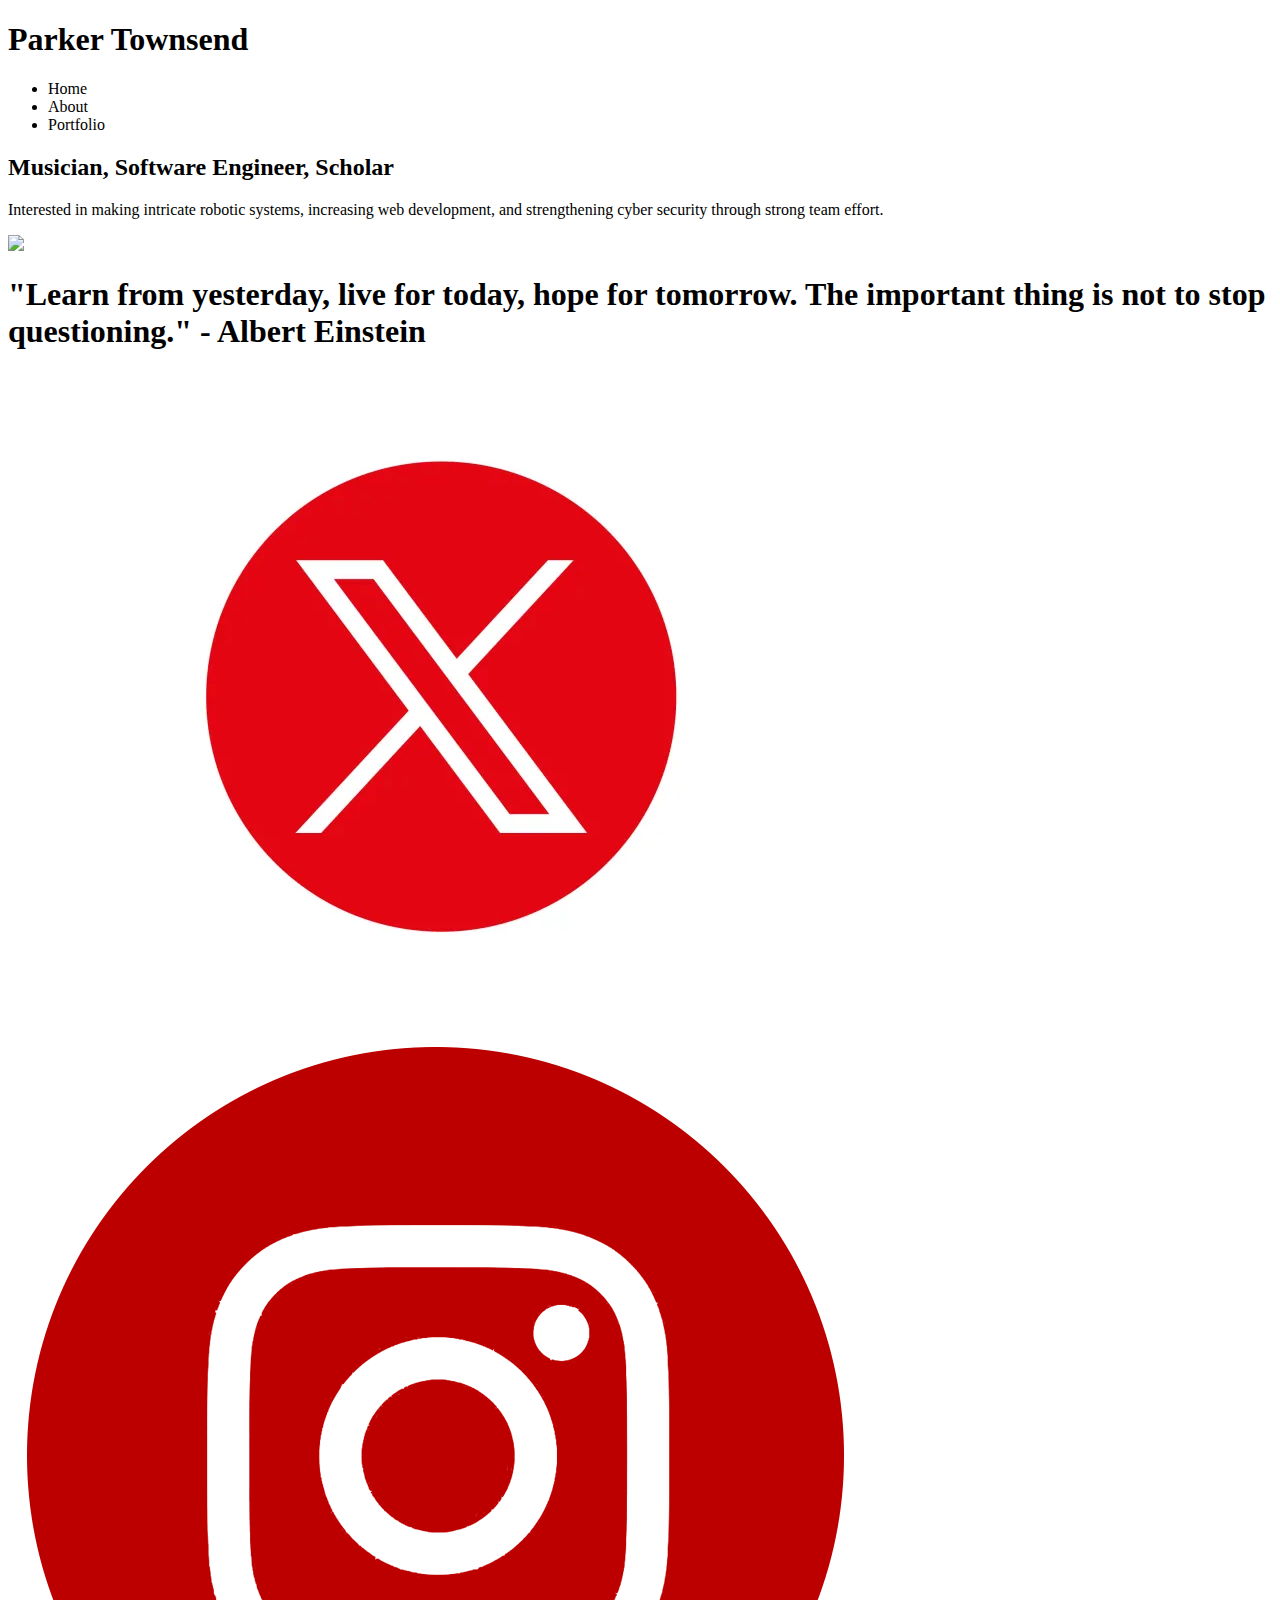
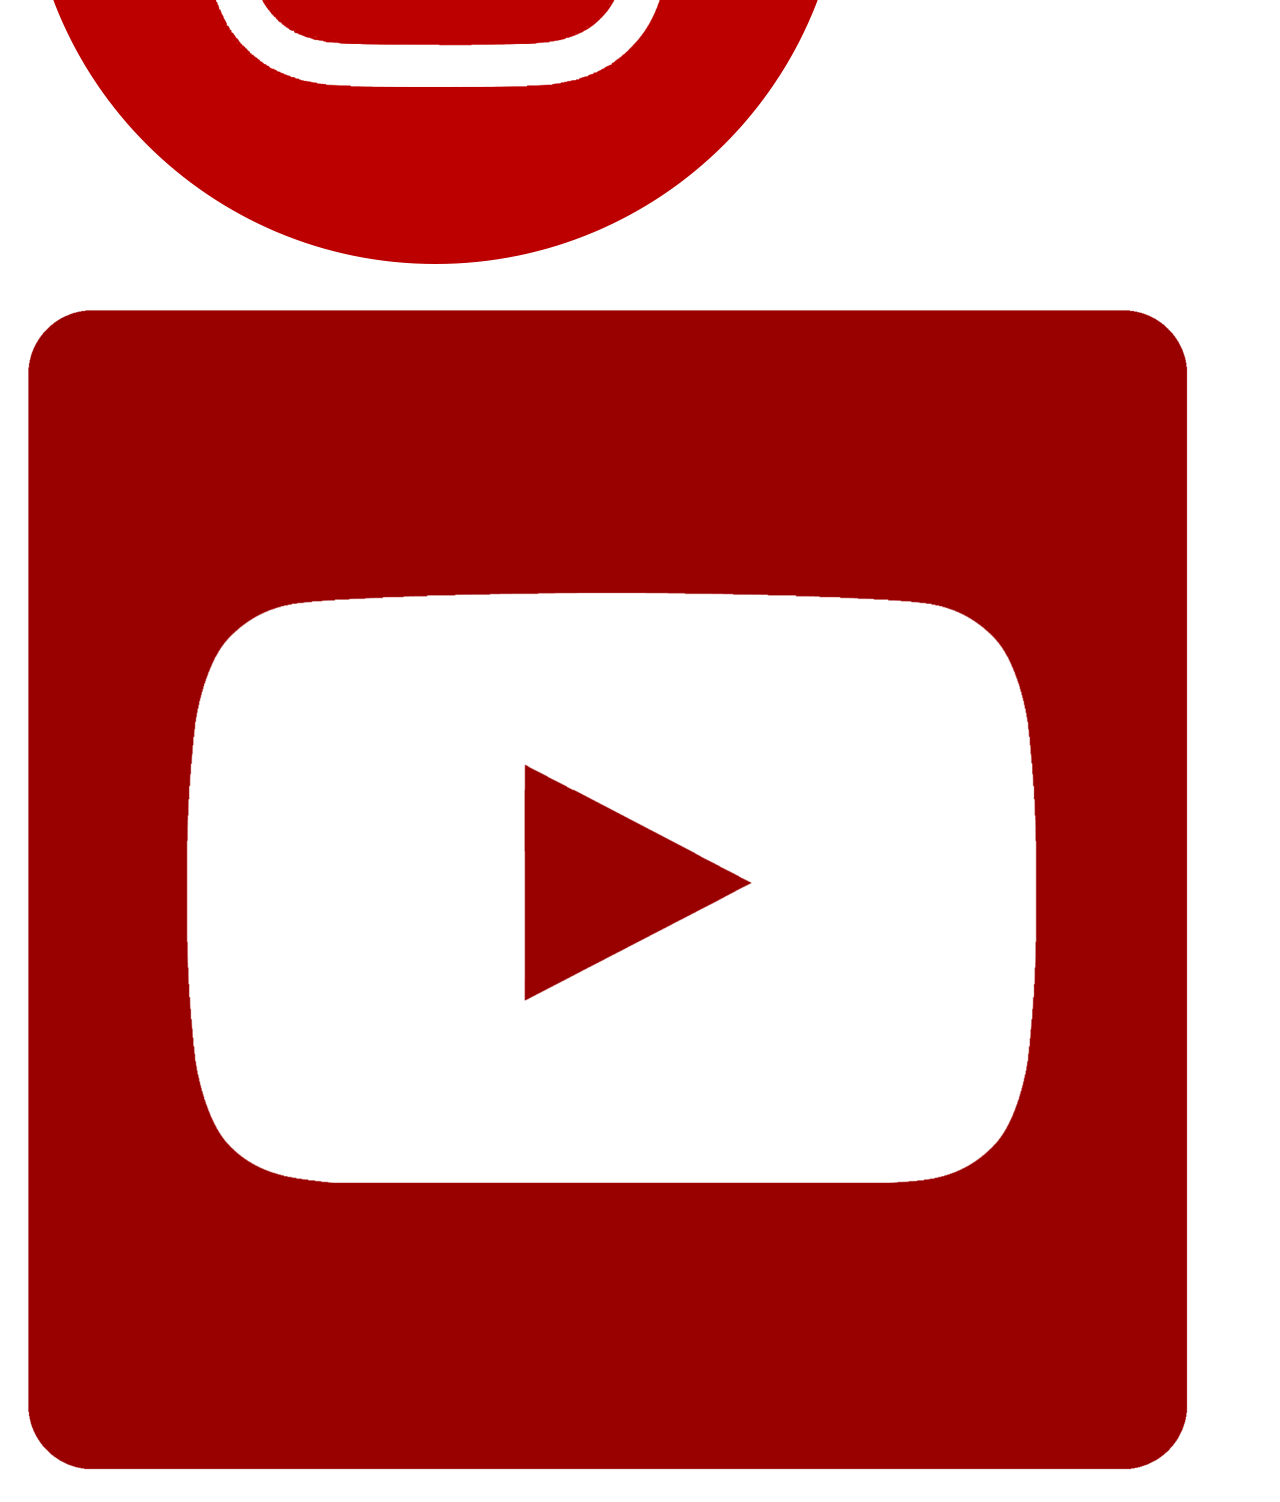
==== index.html @ 9ccdcf35 "index.html file creation and content addition" ====
<!DOCTYPE html>
<html lang="en">
<head>
    <title>My Personal Website</title>
</head>
<body>
    <div>
        <div>
            <h1>Parker Townsend</h1>
        </div>
        <div>
            <ul>
                <li>Home</li>
                <li>About</li>
                <li>Portfolio</li>
            </ul>
        </div>
    </div>
    <div>
        <div>
            <div>
                <h2>Musician, Software Engineer, Scholar</h2>
                <p>
                    Interested in making intricate robotic systems, increasing web development, and strengthening cyber security through strong team effort.
                </p>
            </div>
            <img src="images/me-img.jpeg">
        </div>
        <h1>"Learn from yesterday, live for today, hope for tomorrow. The important thing is not to stop questioning." <span>- Albert Einstein</span></h1>
    </div>
    <div>
        <img src="images/X.png">
        <img src="images/instagram.png">
        <img src="images/youtube.png">
    </div>
</body>
</html>
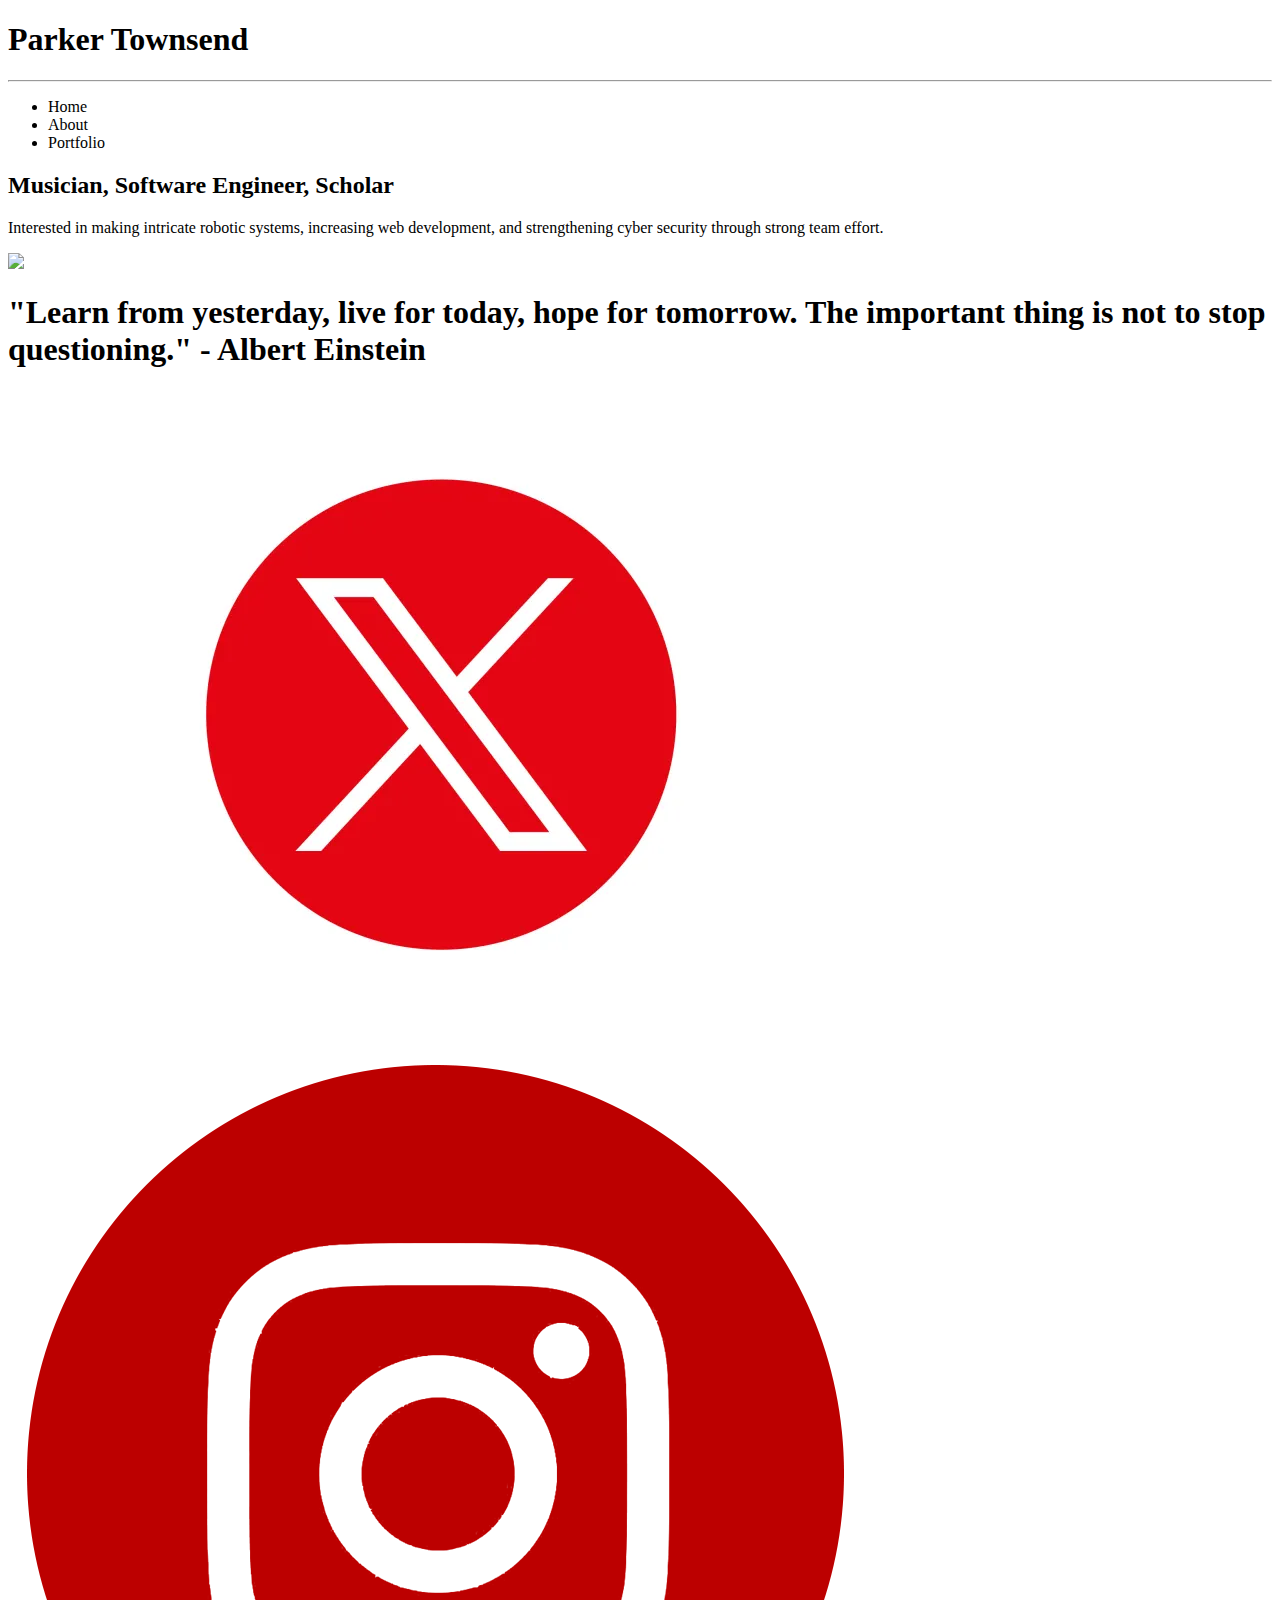
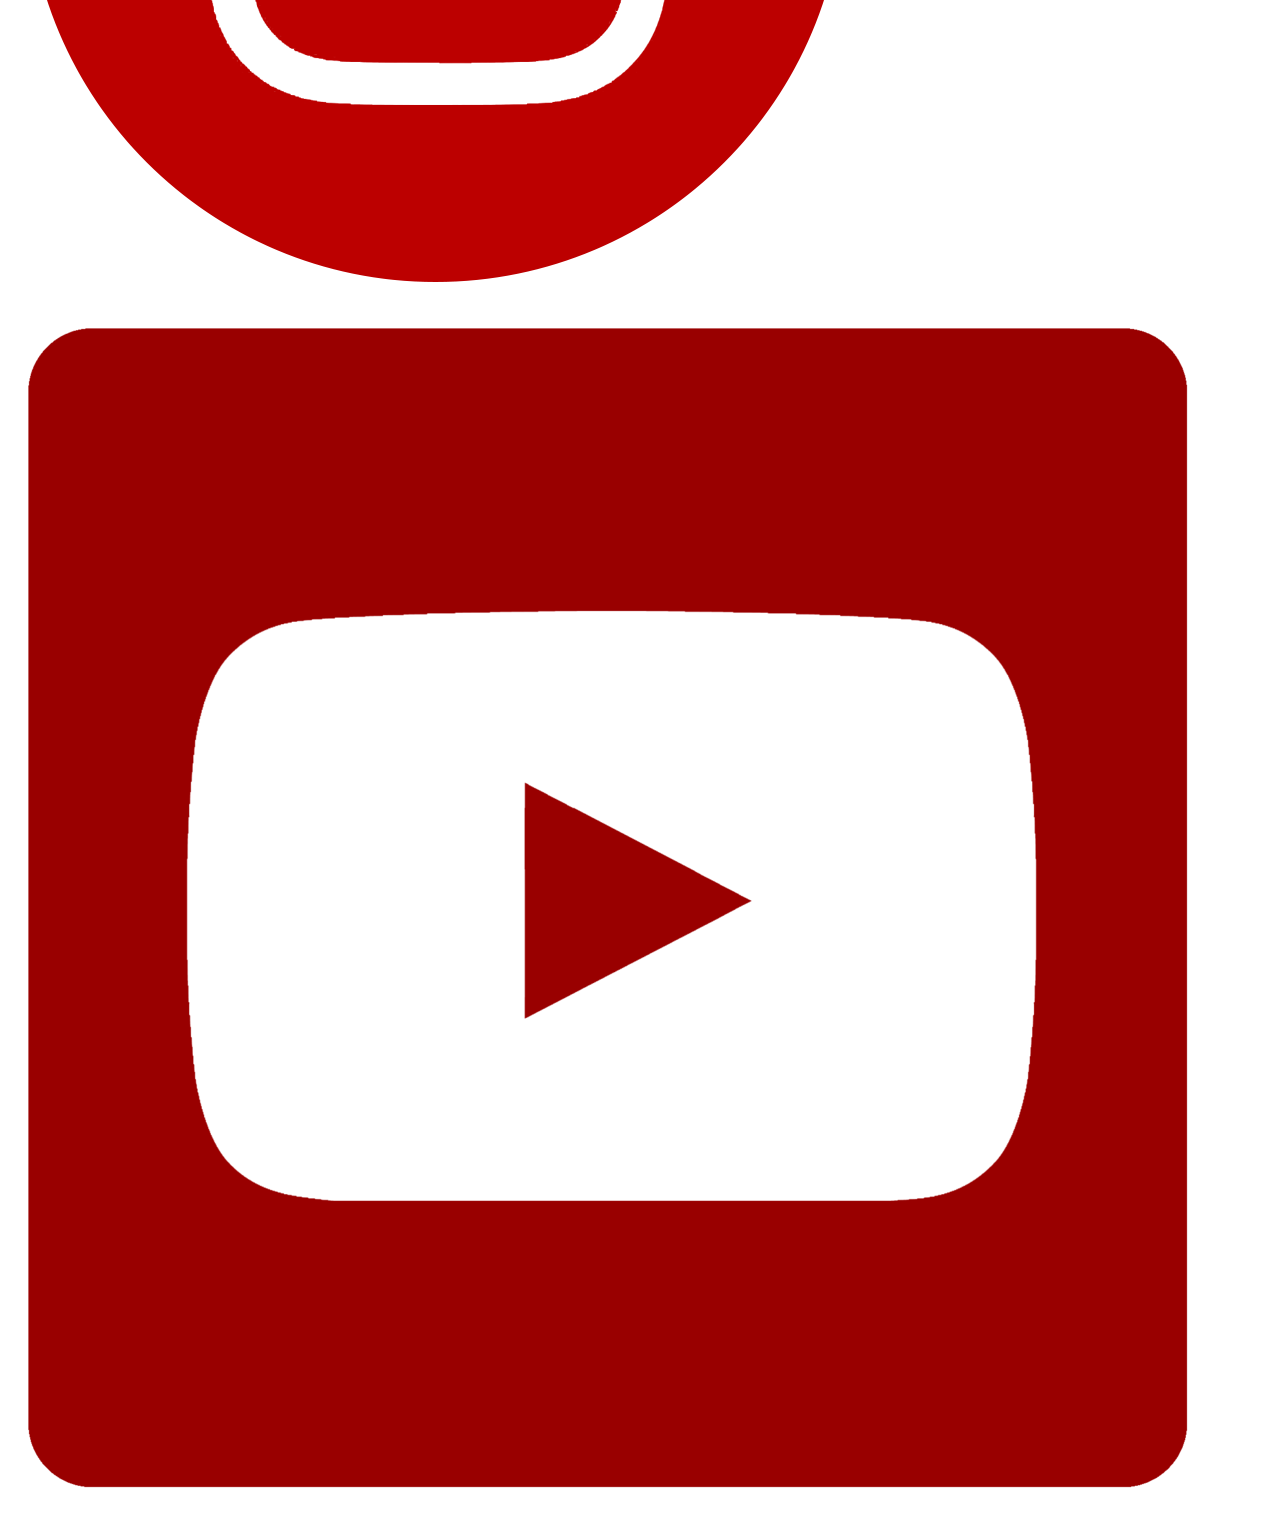
==== commit 12dcb99d: "created about.html page + minor changes to index.html + excluded header and footer to be c/p later" ====
--- a/index.html
+++ b/index.html
@@ -7,6 +7,7 @@
     <div>
         <div>
             <h1>Parker Townsend</h1>
+            <hr>
         </div>
         <div>
             <ul>
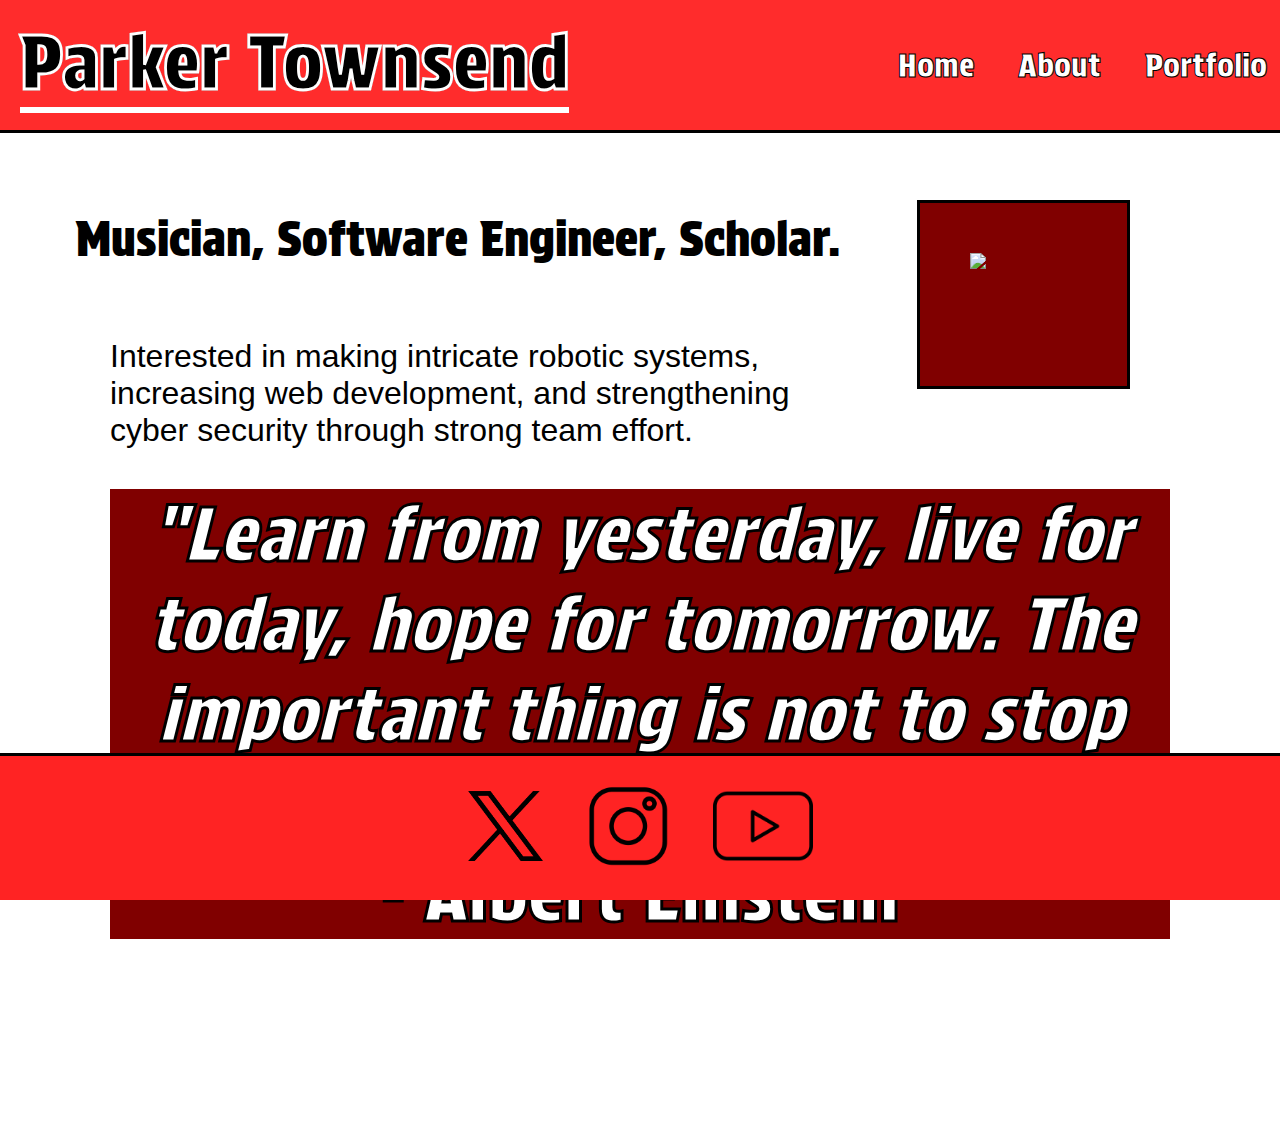
==== commit 50fa30de: "created stylesheet and applied styles" ====
--- a/index.html
+++ b/index.html
@@ -1,38 +1,41 @@
 <!DOCTYPE html>
 <html lang="en">
-<head>
-    <title>My Personal Website</title>
-</head>
-<body>
-    <div>
-        <div>
-            <h1>Parker Townsend</h1>
-            <hr>
+    <head>
+        <title>My Personal Website</title>
+        <link rel="stylesheet" href="style.css">
+    </head>
+    <body>
+        <div class="header">
+            <div class="name">
+                <h1>Parker Townsend</h1>
+                <hr>
+            </div>
+            <div class="menu">
+                <ul>
+                    <li class="menuItem"><a href="index.html">Home</a></li>
+                    <li class="menuItem"><a href="about.html">About</a></li>
+                    <li class="menuItem"><a href="portfolio.html">Portfolio</a></li>
+                </ul>
+            </div>
         </div>
-        <div>
-            <ul>
-                <li>Home</li>
-                <li>About</li>
-                <li>Portfolio</li>
-            </ul>
+        <div class="homeContent">
+            <div class="content1">
+                <div class="content2">
+                    <h2>Musician, Software Engineer, Scholar.</h2>
+                    <p>
+                        Interested in making intricate robotic systems, increasing web development, and strengthening cyber security through strong team effort.
+                    </p>
+                </div>
+                <img class="meImg imgBack" src="images/me-img.jpeg">
+            </div>
+            <h1 class="quote"><span class="ital">"Learn from yesterday, live for today, hope for tomorrow. The important thing is not to stop questioning." </span></h1>
+            <h1 class="quote">- Albert Einstein</h1>
+            
         </div>
-    </div>
-    <div>
-        <div>
-            <div>
-                <h2>Musician, Software Engineer, Scholar</h2>
-                <p>
-                    Interested in making intricate robotic systems, increasing web development, and strengthening cyber security through strong team effort.
-                </p>
-            </div>
-            <img src="images/me-img.jpeg">
+        <div class="footer">
+            <a href="https://twitter.com/LiteralParker"><img class="footerImg" src="images/X.png" width="75px"></a>
+            <a href="https://www.instagram.com/theparkertownsend/"><img class="footerImg" src="images/instagram.png" width="90px"></a>
+            <a href="https://www.youtube.com/channel/UCvnpqcPhnkf7GSsAhABDn0Q"><img class="footerImg" src="images/youtube.png" width="100px"></a>
         </div>
-        <h1>"Learn from yesterday, live for today, hope for tomorrow. The important thing is not to stop questioning." <span>- Albert Einstein</span></h1>
-    </div>
-    <div>
-        <img src="images/X.png">
-        <img src="images/instagram.png">
-        <img src="images/youtube.png">
-    </div>
 </body>
 </html>--- a/style.css
+++ b/style.css
@@ -0,0 +1,166 @@
+@import url('https://fonts.googleapis.com/css2?family=Protest+Strike&display=swap');
+
+* {
+    padding: 0;
+    margin: 0;
+}
+
+body::-webkit-scrollbar {
+    display: none;
+}
+
+h1 {
+    font-size: 75px;
+}
+
+.homeContent h1 {
+    margin: 0px 100px 0px;
+}
+
+.header h1 {
+    -webkit-text-stroke: 0.5px white;
+    font-family: 'Protest Strike', sans-serif;
+}
+
+h2 {
+    font-family: 'Protest Strike', sans-serif;
+    font-weight: 100;
+    font-size: 3em;
+    padding: 30px;
+    margin: 30px;
+    text-align: center;
+}
+
+.header {
+    font-family: 'Protest Strike', sans-serif;
+    display: flex;
+    position: fixed;
+    top: 0;
+    left: 0;
+    right: 0;
+    background-color: rgb(255, 44, 44);
+    justify-content: space-between;
+    align-items: center;
+    padding: 20px;
+    width: 99%;
+    height: 10%;
+    border-bottom: solid;
+}
+.header a {
+    color: white;
+    -webkit-text-stroke: 1px black;
+    text-decoration: none;
+    cursor: pointer;
+}
+.footer {
+    padding: 10px;
+    display: flex;
+    position: fixed;
+    bottom: 0;
+    left: 0;
+    right: 0;
+    justify-content: center;
+    align-items: center;
+    background-color: rgb(255, 35, 35);
+    border-top: solid;
+}
+.footerImg {
+    padding: 10px 20px 10px;
+}
+
+hr {
+    border: solid white;
+}
+
+ul {
+    list-style: none;
+}
+
+li {
+    display: inline-block;
+    font-size: 2em;
+    padding: 20px;
+}
+
+.content2 {
+    padding-top: 150px;
+}
+
+.content2 p {
+    font-size: 2em;
+}
+
+.content1 {
+    display: flex;
+}
+
+p {
+    font-family: 'Franklin Gothic Medium', 'Arial Narrow', Arial, sans-serif;
+    font-size: 2em;
+    margin: 10px 100px 30px;
+    padding: 10px;
+}
+.ital {
+    font-style: italic;
+}
+.quote {
+    color: white;
+    font-family: 'Protest Strike', sans-serif;
+    font-weight: 200;
+    -webkit-text-stroke: black 3px;
+    border: solid 10px;
+    border-top: none;
+    border-bottom: none;
+    background-color: maroon;
+    justify-content: center;
+    text-align: center;
+}
+.homeContent {
+    margin-bottom: 200px;
+}
+.meImg {
+    width: 250px;
+    margin-bottom: 200px;
+    margin-right: 150px;
+    margin-top: 200px;
+    margin-bottom: 100px;
+}
+.imgBack {
+    background-color: maroon;
+    padding: 50px;
+    border: solid;
+}
+
+.section {
+    border: solid;
+    margin: 100px;
+    align-items: center;
+    justify-content: center;
+    background-color: rgb(255, 198, 192);
+}
+.pImg {
+    display: flex;
+    margin-right: 50px;
+    justify-content: center;
+    align-items: center;
+}
+.center {
+    text-align: center;
+
+}
+
+.content3 {
+    display: flex;
+}
+
+.intro {
+    margin-top: 200px;
+}
+
+.bottomSection {
+    margin-bottom: 200px;
+}
+
+.bottomImg {
+    margin-bottom: 50px;
+}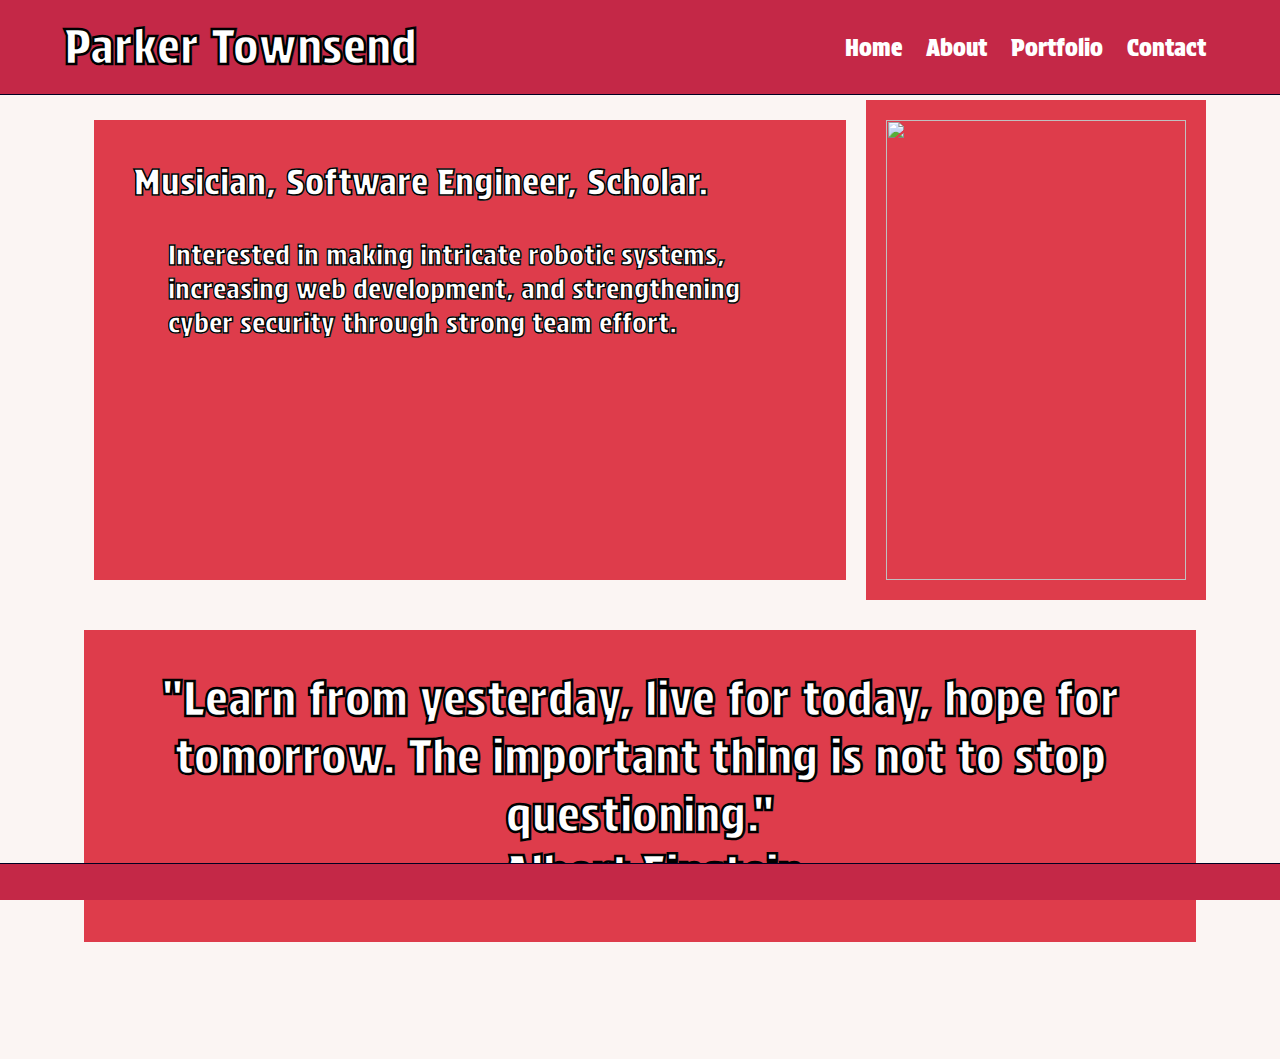
==== commit 2ad6930d: "final block12 edits" ====
--- a/index.html
+++ b/index.html
@@ -3,39 +3,46 @@
     <head>
         <title>My Personal Website</title>
         <link rel="stylesheet" href="style.css">
+        <script src="https://kit.fontawesome.com/89d197a965.js" crossorigin="anonymous"></script>
     </head>
     <body>
-        <div class="header">
-            <div class="name">
-                <h1>Parker Townsend</h1>
-                <hr>
+        <div class="container">
+            <div class="header">
+                <div class="name">
+                    <h1>Parker Townsend</h1>
+                </div>
+                <div class="list">
+                    <ul>
+                        <div class="listItems">
+                            <li><a href="index.html">Home</a></li>
+                            <li><a href="about.html">About</a></li>
+                            <li><a href="portfolio.html">Portfolio</a></li>
+                            <li><a href="contact.html">Contact</a></li>
+                        </div>
+                    </ul>
+                </div>
             </div>
-            <div class="menu">
-                <ul>
-                    <li class="menuItem"><a href="index.html">Home</a></li>
-                    <li class="menuItem"><a href="about.html">About</a></li>
-                    <li class="menuItem"><a href="portfolio.html">Portfolio</a></li>
-                </ul>
+            
+            <div class="intro">
+                <div class="content">
+                    <h2>Musician, Software Engineer, Scholar.</h2>
+                    <h3>
+                        Interested in making intricate robotic systems, increasing web development, and strengthening cyber security through strong team effort.
+                    </h3>
+                </div>
+                <img class="meImg imgBack" src="images/me-img.jpeg" width="300px" height="460px">
+            </div>
+            <div class="quote content center">
+                <h1><span class="ital">"Learn from yesterday, live for today, hope for tomorrow. The important thing is not to stop questioning." </span></h1>
+                <h1>- Albert Einstein</h1>
+            </div>
+
+            <div class="footer">
+                <a href="https://twitter.com/LiteralParker"><i class="fa-brands fa-twitter"></i></a>
+                <a href="https://www.instagram.com/theparkertownsend/"><i class="fa-brands fa-instagram"></i></a>
+                <a href="https://www.youtube.com/channel/UCvnpqcPhnkf7GSsAhABDn0Q"><i class="fa-brands fa-youtube"></i></a>
             </div>
         </div>
-        <div class="homeContent">
-            <div class="content1">
-                <div class="content2">
-                    <h2>Musician, Software Engineer, Scholar.</h2>
-                    <p>
-                        Interested in making intricate robotic systems, increasing web development, and strengthening cyber security through strong team effort.
-                    </p>
-                </div>
-                <img class="meImg imgBack" src="images/me-img.jpeg">
-            </div>
-            <h1 class="quote"><span class="ital">"Learn from yesterday, live for today, hope for tomorrow. The important thing is not to stop questioning." </span></h1>
-            <h1 class="quote">- Albert Einstein</h1>
-            
-        </div>
-        <div class="footer">
-            <a href="https://twitter.com/LiteralParker"><img class="footerImg" src="images/X.png" width="75px"></a>
-            <a href="https://www.instagram.com/theparkertownsend/"><img class="footerImg" src="images/instagram.png" width="90px"></a>
-            <a href="https://www.youtube.com/channel/UCvnpqcPhnkf7GSsAhABDn0Q"><img class="footerImg" src="images/youtube.png" width="100px"></a>
-        </div>
-</body>
+        <script src="script.js"></script>
+    </body>
 </html>--- a/style.css
+++ b/style.css
@@ -1,59 +1,61 @@
 @import url('https://fonts.googleapis.com/css2?family=Protest+Strike&display=swap');
 
 * {
-    padding: 0;
-    margin: 0;
+    padding: 0px;
+    margin: 0px;
 }
-
-body::-webkit-scrollbar {
+html {
+    background-color: #fbf5f3;
+    font-family: 'Protest Strike', sans-serif;
+}
+::-webkit-scrollbar {
     display: none;
 }
-
-h1 {
-    font-size: 75px;
+.container {
+    margin: 10vh 5vw 13vh;
 }
-
-.homeContent h1 {
-    margin: 0px 100px 0px;
-}
-
-.header h1 {
-    -webkit-text-stroke: 0.5px white;
-    font-family: 'Protest Strike', sans-serif;
-}
-
-h2 {
-    font-family: 'Protest Strike', sans-serif;
-    font-weight: 100;
-    font-size: 3em;
-    padding: 30px;
-    margin: 30px;
-    text-align: center;
-}
-
 .header {
-    font-family: 'Protest Strike', sans-serif;
+    background-color: #c42847;
     display: flex;
+    justify-content: space-between;
+    align-items: center;
+    padding: 2vh 5vw;
     position: fixed;
     top: 0;
     left: 0;
     right: 0;
-    background-color: rgb(255, 44, 44);
-    justify-content: space-between;
-    align-items: center;
-    padding: 20px;
-    width: 99%;
-    height: 10%;
-    border-bottom: solid;
+    border-bottom: solid #000022 .5px;
 }
-.header a {
+h1 {
     color: white;
-    -webkit-text-stroke: 1px black;
+    font-size: 3rem;
+    padding: 0;
+    -webkit-text-stroke: black 1px;
+}
+ul {
+    list-style: none;
+}
+li {
+    font-size: 1.5rem;
+    padding: 0 10px;
+    display: inline-block;
+}
+a {
+    color: white;
     text-decoration: none;
-    cursor: pointer;
+}
+a:hover {
+    color: maroon;
+}
+
+.footer a {
+    -webkit-text-stroke: black 1.5px;
 }
 .footer {
-    padding: 10px;
+    font-size: 3rem;
+    letter-spacing: 4vw;
+    padding: 2vh 5vw;
+    background-color: #c42847;
     display: flex;
     position: fixed;
     bottom: 0;
@@ -61,106 +63,112 @@
     right: 0;
     justify-content: center;
     align-items: center;
-    background-color: rgb(255, 35, 35);
-    border-top: solid;
+    border-top: solid #000022 0.5px;
 }
-.footerImg {
-    padding: 10px 20px 10px;
+h2 {
+    color: white;
+    -webkit-text-stroke: black .5px;
 }
-
-hr {
-    border: solid white;
+p {
+    color: white;
+    -webkit-text-stroke: black 1px;
 }
-
-ul {
-    list-style: none;
+.content {
+    margin: 20px;
+    padding: 40px;
+    background-color: #de3c4b;
+    font-size: 1.5rem;
 }
-
-li {
-    display: inline-block;
-    font-size: 2em;
+.content p {
     padding: 20px;
 }
-
-.content2 {
-    padding-top: 150px;
-}
-
-.content2 p {
-    font-size: 2em;
-}
-
-.content1 {
+.intro {
     display: flex;
-}
-
-p {
-    font-family: 'Franklin Gothic Medium', 'Arial Narrow', Arial, sans-serif;
-    font-size: 2em;
-    margin: 10px 100px 30px;
     padding: 10px;
 }
-.ital {
-    font-style: italic;
+.meImg {
+    padding: 20px;
+    background-color: #de3c4b;
 }
-.quote {
-    color: white;
-    font-family: 'Protest Strike', sans-serif;
-    font-weight: 200;
-    -webkit-text-stroke: black 3px;
-    border: solid 10px;
-    border-top: none;
-    border-bottom: none;
-    background-color: maroon;
-    justify-content: center;
-    text-align: center;
+input {
+    margin: 5px;
+    font-size: 2rem;
 }
-.homeContent {
-    margin-bottom: 200px;
+textarea {
+    font-size: 2rem;
+    resize: none;
 }
-.meImg {
-    width: 250px;
-    margin-bottom: 200px;
-    margin-right: 150px;
-    margin-top: 200px;
-    margin-bottom: 100px;
-}
-.imgBack {
-    background-color: maroon;
-    padding: 50px;
-    border: solid;
-}
-
-.section {
-    border: solid;
-    margin: 100px;
-    align-items: center;
-    justify-content: center;
-    background-color: rgb(255, 198, 192);
-}
-.pImg {
+form {
+    font-size: 3em;
     display: flex;
-    margin-right: 50px;
+    flex-direction: column;
     justify-content: center;
     align-items: center;
 }
+.req {
+    color: red;
+}
+#submit {
+    color: white;
+    background-color: #de3c4b;
+    font-size: 3rem;
+    padding: 5px;
+    font-family: 'Franklin Gothic Medium', 'Arial Narrow', Arial, sans-serif;
+}
+.title {
+    display: flex;
+    justify-content: center;
+    align-items: center;
+    margin: 10% 10% 3%;
+    padding: 5%;
+    font-size: 3rem;
+    background-color: #de3c4b;
+    border: solid #000022 .5px;
+}
+.title h2 {
+    color: white;
+    text-align: center;
+}
+.visualLink {
+    color: purple;
+    -webkit-text-stroke: white 0.5px;
+    text-decoration: underline;
+}
 .center {
+    justify-content: center;
+    align-items: center;
     text-align: center;
-
 }
-
-.content3 {
-    display: flex;
+.content a {
+    color: darkred;
 }
-
-.intro {
-    margin-top: 200px;
+.content p {
+    font-size: 0.75rem;
 }
-
-.bottomSection {
-    margin-bottom: 200px;
+h3 {
+    padding: 5%;
+    color: white;
+    -webkit-text-stroke: 0.5px black;
 }
-
-.bottomImg {
-    margin-bottom: 50px;
+@media (max-height: 1050px) {
+    .content p {
+        font-size: 2rem
+    }
+    .title {
+        font-size: 2rem;
+        padding: 2%;
+        margin: 10% 20% 2%;
+    }
+    .input {
+        font-size: .5rem;
+    }
+    input {
+        font-size: 1.5rem;
+    }
+    textarea {
+        font-size: 1.5rem;
+    }
+    #submit {
+        font-size: 1rem;
+    }
 }